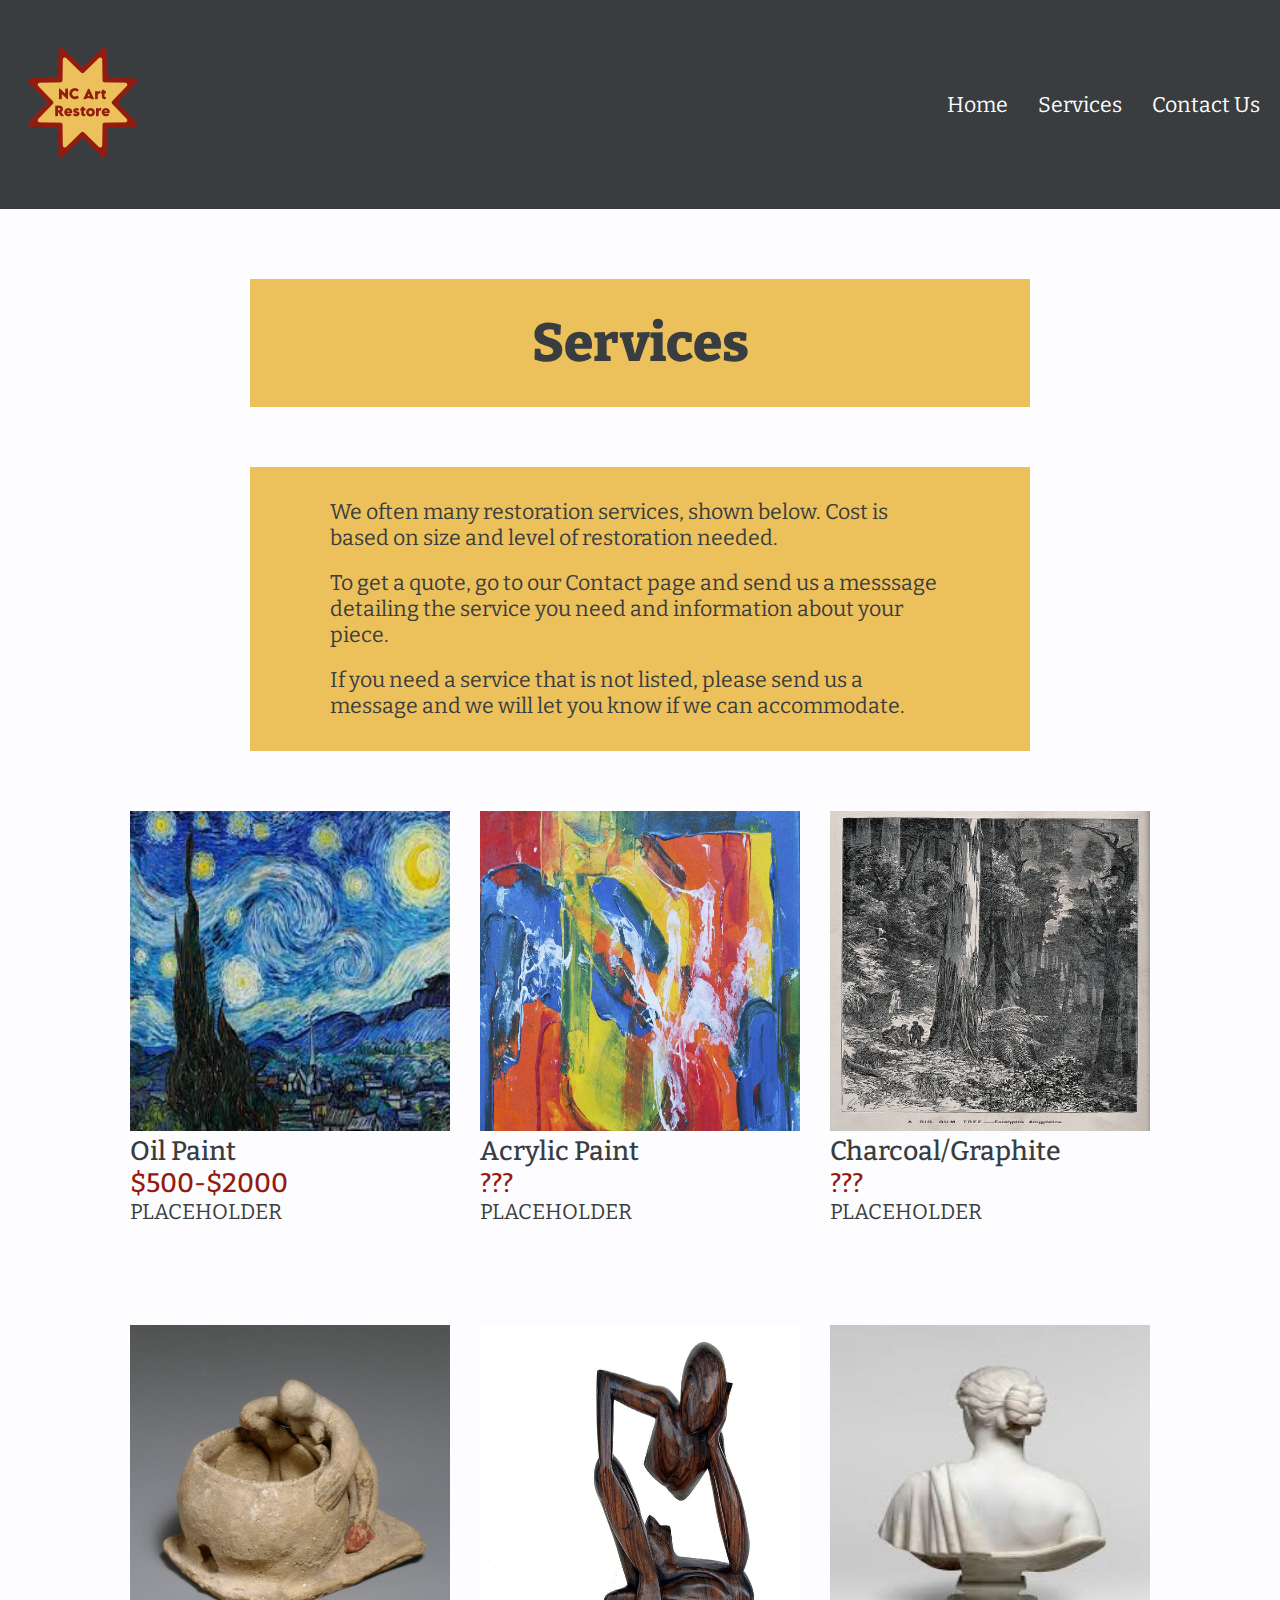
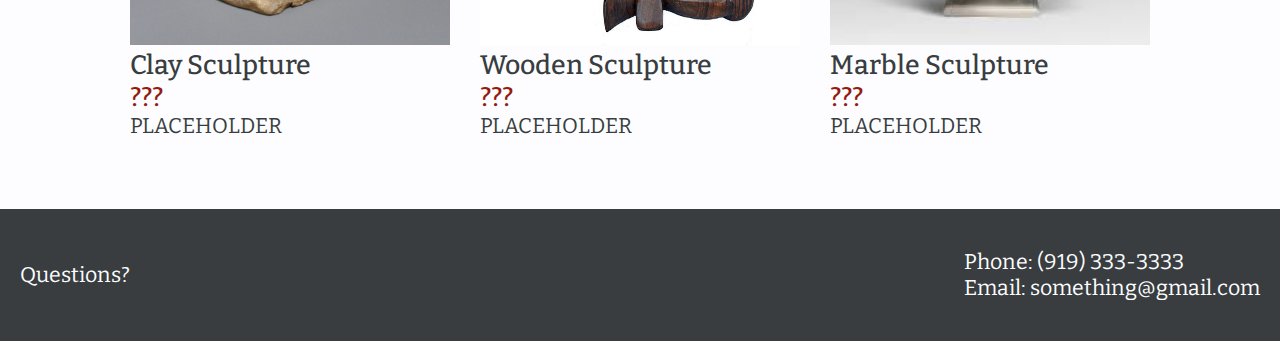
==== index.html @ 6eff2b8b "Bulk work done (w/o content)" ====
<!DOCTYPE html>
<html lang="en">
<head>
    <meta charset="UTF-8">
    <meta name="viewport" content="width=device-width, initial-scale=1.0">
    <title>Our Services</title>
    <link href="css/styles.css" rel="stylesheet">
    <link rel="preconnect" href="https://fonts.googleapis.com">
    <link rel="preconnect" href="https://fonts.gstatic.com" crossorigin>
    <link href="https://fonts.googleapis.com/css2?family=Bitter:ital,wght@0,100..900;1,100..900&display=swap" rel="stylesheet">
</head>
<body class="bitter">
    <header>
        <div class="page_header">
            <div>
                <img src="img/page_logo.png" alt="our logo" class="logo">
            </div>

            <div class="menu">
                <ul>
                    <li><a href="#">Home</a></li>
                    <li><a href="#">Services</a></li>
                    <li><a href="#">Contact Us</a></li>
                </ul>
            </div>
        </div>
    </header>

    <main class="service_content">
        <div class="page_info">
            <h1>Services</h1>
        </div>

        <div class="page_info">
            <p>We often many restoration services, shown below. Cost is based on size and level of restoration needed.</p>
            <br>
            <p>To get a quote, go to our Contact page and send us a messsage detailing the service you need and information about your piece.</p>
            <br>
            <p>If you need a service that is not listed, please send us a message and we will let you know if we can accommodate.</p>
        </div>

        <div class="services_inner">
        <div>
            <img src="img/paint.jpg" alt="Oil Painting" class="service_img">
            <h3>Oil Paint</h3>
            <h3 class="price">$500-$2000</h3>
            <p>PLACEHOLDER</p>
        </div>

        <div>
            <img src="img/acrylic.jpeg" alt="Acrylic Painting" class="service_img">
            <h3>Acrylic Paint</h3>
            <h3 class="price">???</h3>
            <p>PLACEHOLDER</p>
        </div>

        <div>
            <img src="img/charcoal.jpeg" alt="Charcoal Drawing" class="service_img">
            <h3>Charcoal/Graphite</h3>
            <h3 class="price">???</h3>
            <p>PLACEHOLDER</p>
        </div>

        <div>
            <img src="img/clay.jpg" alt="Clay sculpture" class="service_img">
            <h3>Clay Sculpture</h3>
            <h3 class="price">???</h3>
            <p>PLACEHOLDER</p>
        </div>

        <div>
            <img src="img/wooden.jpg" alt="Wooden sculpture" class="service_img">
            <h3>Wooden Sculpture</h3>
            <h3 class="price">???</h3>
            <p>PLACEHOLDER</p>
        </div>

        <div>
            <img src="img/marble.jpg" alt="Marble sculpture" class="service_img">
            <h3>Marble Sculpture</h3>
            <h3 class="price">???</h3>
            <p>PLACEHOLDER</p>
        </div>

        </div>
    </main>

    <footer>
        <div class="page_footer">
            <div>
                <p>Questions?</p>
            </div>

            <div>
                <p>Phone: (919) 333-3333</p>
                <p>Email: something@gmail.com</p>
            </div>
        </div>
    </footer>
</body>
</html>
---- css/styles.css ----
* {
    margin: 0;
}

.bitter {
    font-family: "Bitter", serif;
    font-optical-sizing: auto;
    font-style: normal;
    color: #393d3f;
    background-color: #fdfdff;
}

.page_header {
    display: flex;
    justify-content:space-between;
    align-items: center;
    background-color: #393d3f;
    color: #fdfdff;
    padding: 40px 20px;
    margin-bottom: 50px;
}

.logo {
    width: 50%;
    height: 50%;
}

.menu ul {
    display: flex;
    flex-direction: row;
    gap: 30px;
    list-style:none;
    font-size: 16pt;
}

.menu a {
    text-decoration: none;
    color: #fdfdff;
}

.menu a:focus, a:hover {
    color: #ecc05B;
    text-decoration: underline;
}

.service_content {
    display: flex;
    flex-direction: column;
    justify-content: center;
    align-items: center;
    gap: 30px;
    padding: 20px;
}

.services_inner {
    display: flex;
    flex-direction: column;
    justify-content: center;
    align-items: center;
    gap: 30px
}

h1 {
    font-size: 40pt;
    font-weight: 800;
}

h2 {
    font-size: 30pt;
    font-weight: 700;
}

h3 {
    font-size: 20pt;
    font-weight: 500;
}

p {
    font-size: 16pt;
    font-weight: 400;
}

.price {
    color: #931B10;
}

.page_info {
    background-color: #ecc05B;
    padding: 2em 5em;
    width: 50%;
}

.page_info h1 {
    text-align: center;
}

.service_img {
    height: 20rem;
    width: 20rem;
}

.page_footer {
    display: flex;
    justify-content:space-between;
    align-items: center;
    background-color: #393d3f;
    color: #fdfdff;
    padding: 40px 20px;
    margin-top: 50px;
}

@media (min-width: 700px) {

    .service_content {
        gap: 60px;
    }

    .services_inner {
        display: flex;
        flex-direction: row;
        flex-wrap: wrap;
        gap: 100px 30px;
    }
}
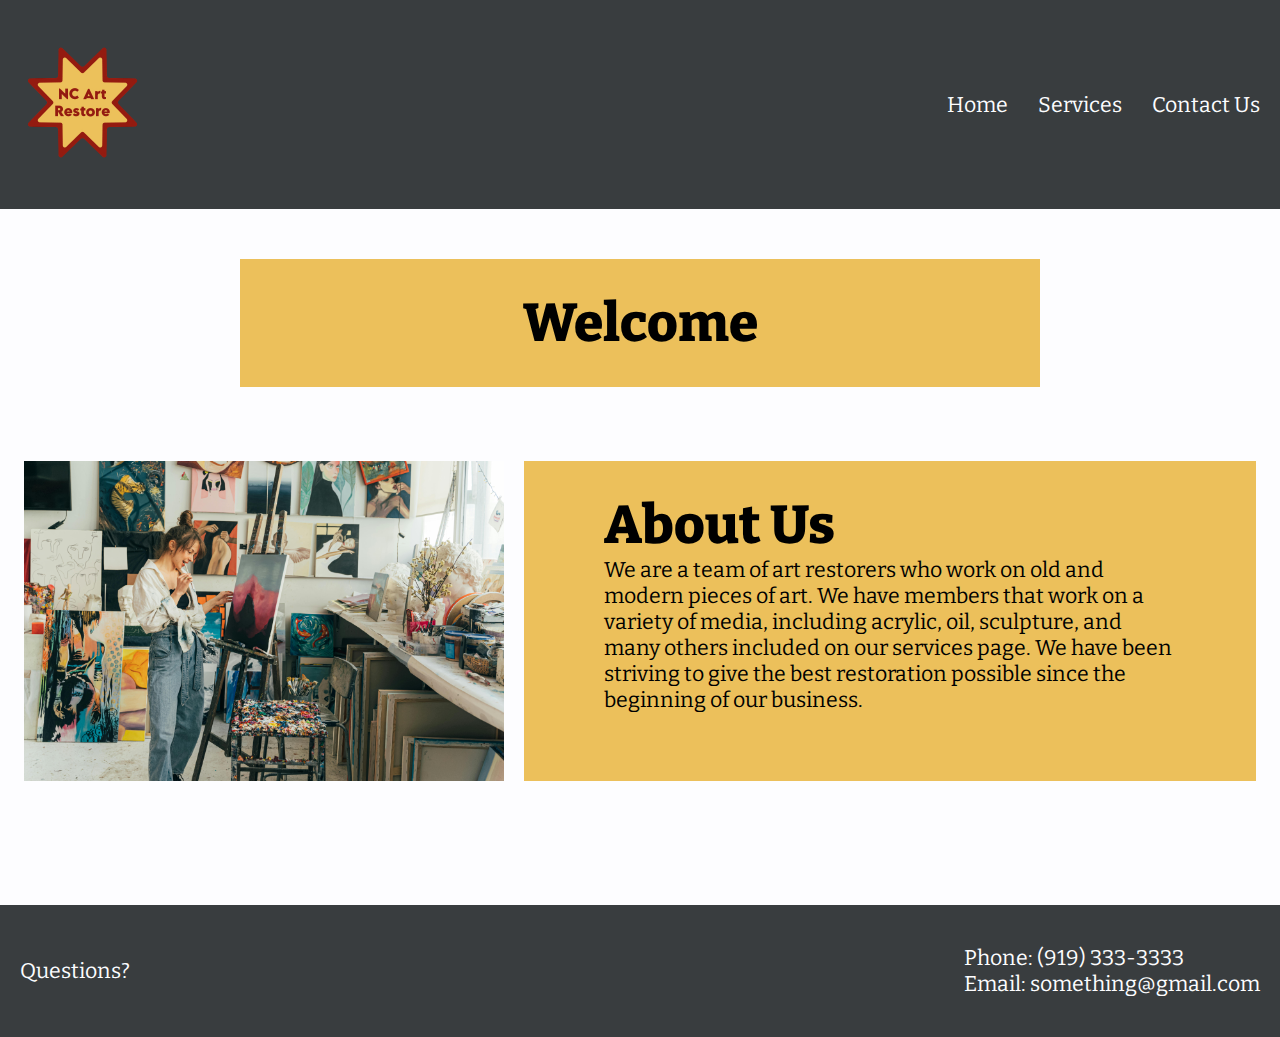
==== commit 47695e39: "linking pages and deleting unnecessary stuff" ====
--- a/index.html
+++ b/index.html
@@ -3,7 +3,7 @@
 <head>
     <meta charset="UTF-8">
     <meta name="viewport" content="width=device-width, initial-scale=1.0">
-    <title>Our Services</title>
+    <title>Home</title>
     <link href="css/styles.css" rel="stylesheet">
     <link rel="preconnect" href="https://fonts.googleapis.com">
     <link rel="preconnect" href="https://fonts.gstatic.com" crossorigin>
@@ -18,71 +18,30 @@
 
             <div class="menu">
                 <ul>
-                    <li><a href="#">Home</a></li>
-                    <li><a href="#">Services</a></li>
-                    <li><a href="#">Contact Us</a></li>
+                    <li><a href="index.html">Home</a></li>
+                    <li><a href="services.html">Services</a></li>
+                    <li><a href="contact.html">Contact Us</a></li>
                 </ul>
             </div>
         </div>
     </header>
 
-    <main class="service_content">
-        <div class="page_info">
-            <h1>Services</h1>
+    <main>
+        <div class="welcome">
+            <h1>Welcome</h1>
         </div>
 
-        <div class="page_info">
-            <p>We often many restoration services, shown below. Cost is based on size and level of restoration needed.</p>
-            <br>
-            <p>To get a quote, go to our Contact page and send us a messsage detailing the service you need and information about your piece.</p>
-            <br>
-            <p>If you need a service that is not listed, please send us a message and we will let you know if we can accommodate.</p>
+    <div class="megadiv">
+        <div>
+            <img src="img/art_restoring.jpeg" alt="person_doing_art" class="art">
         </div>
 
-        <div class="services_inner">
-        <div>
-            <img src="img/paint.jpg" alt="Oil Painting" class="service_img">
-            <h3>Oil Paint</h3>
-            <h3 class="price">$500-$2000</h3>
-            <p>PLACEHOLDER</p>
+        <div class="about">
+            <h1>About Us</h1>
+            <p>We are a team of art restorers who work on old and modern pieces of art. We have members that work on a variety of media, including acrylic, oil, sculpture, and many others included on our services page. We have been striving to give the best restoration possible since the beginning of our business.</p>
         </div>
+    </div>
 
-        <div>
-            <img src="img/acrylic.jpeg" alt="Acrylic Painting" class="service_img">
-            <h3>Acrylic Paint</h3>
-            <h3 class="price">???</h3>
-            <p>PLACEHOLDER</p>
-        </div>
-
-        <div>
-            <img src="img/charcoal.jpeg" alt="Charcoal Drawing" class="service_img">
-            <h3>Charcoal/Graphite</h3>
-            <h3 class="price">???</h3>
-            <p>PLACEHOLDER</p>
-        </div>
-
-        <div>
-            <img src="img/clay.jpg" alt="Clay sculpture" class="service_img">
-            <h3>Clay Sculpture</h3>
-            <h3 class="price">???</h3>
-            <p>PLACEHOLDER</p>
-        </div>
-
-        <div>
-            <img src="img/wooden.jpg" alt="Wooden sculpture" class="service_img">
-            <h3>Wooden Sculpture</h3>
-            <h3 class="price">???</h3>
-            <p>PLACEHOLDER</p>
-        </div>
-
-        <div>
-            <img src="img/marble.jpg" alt="Marble sculpture" class="service_img">
-            <h3>Marble Sculpture</h3>
-            <h3 class="price">???</h3>
-            <p>PLACEHOLDER</p>
-        </div>
-
-        </div>
     </main>
 
     <footer>
--- a/css/styles.css
+++ b/css/styles.css
@@ -1,6 +1,8 @@
 * {
     margin: 0;
 }
+
+/* THIS IS MY HEADER, USE THIS ALL THE UNTIL... */
 
 .bitter {
     font-family: "Bitter", serif;
@@ -43,6 +45,8 @@
     text-decoration: underline;
 }
 
+/* ...HERE */
+
 .service_content {
     display: flex;
     flex-direction: column;
@@ -84,6 +88,8 @@
     color: #931B10;
 }
 
+
+/* THIS IS THE STYLE FOR THE PAGE TITLE AND DESC, USE THIS UNTIL... */
 .page_info {
     background-color: #ecc05B;
     padding: 2em 5em;
@@ -94,11 +100,51 @@
     text-align: center;
 }
 
+/* ...UNTIL HERE */
+
 .service_img {
     height: 20rem;
     width: 20rem;
 }
 
+fieldset{
+    margin:0 ;
+    padding: 100px;
+    border-radius: 10px;
+    border-color: rgb(210, 210, 210)
+}
+
+input[type="text"],
+input[type="email"],
+textarea {
+  width: 100%; 
+  padding: 5px; 
+  font-size: 16px; 
+  border: 1px solid;
+  border-radius: 5px; 
+  margin-bottom: 15px; 
+}
+
+label {
+    font-size: 20px; 
+  }
+
+button {
+    width: 100%;
+    padding: 15px;
+    font-size: 16px; 
+    background-color: #ecc05B; 
+    border: none;
+    border-radius: 5px;
+    cursor: pointer;
+  }
+
+  button:hover {
+    background-color:#f4dba1 ; 
+  }
+
+/* THIS IS MY FOOTER, USE THIS ALL THE UNTIL... */
+
 .page_footer {
     display: flex;
     justify-content:space-between;
@@ -108,6 +154,12 @@
     padding: 40px 20px;
     margin-top: 50px;
 }
+
+/* ...UNTIL HERE */
+
+
+
+
 
 @media (min-width: 700px) {
 
@@ -121,4 +173,55 @@
         flex-wrap: wrap;
         gap: 100px 30px;
     }
-}+}
+
+.welcome{
+    color: black;
+    text-align: center;
+    padding: 40px 20px;
+    margin-bottom: 50px;
+    background-color: #ecc05B;
+    padding: 2em 5em;
+    width: 50%;
+    display: block;
+    margin-left: auto;
+    margin-right: auto;
+}
+
+.about{
+    color: black;
+    text-align: left;
+    padding: 40px 20px;
+    margin-bottom: 50px;
+    background-color: #ecc05B;
+    padding: 2em 5em;
+    width: 50%;
+    display: block;
+    margin-left: auto;
+    margin-right: auto;
+}
+
+.art{
+    display: block;
+    margin-left: auto;
+    margin-right: auto;
+    height: 20rem;
+    width: 30rem;
+    margin-bottom: 50px;
+}
+
+@media (min-width: 700px) {
+    .megadiv{
+        display:flex;
+        flex-direction: row;
+        padding: 1.5em;
+        gap: 20px;
+    }
+} 
+
+
+
+
+
+
+
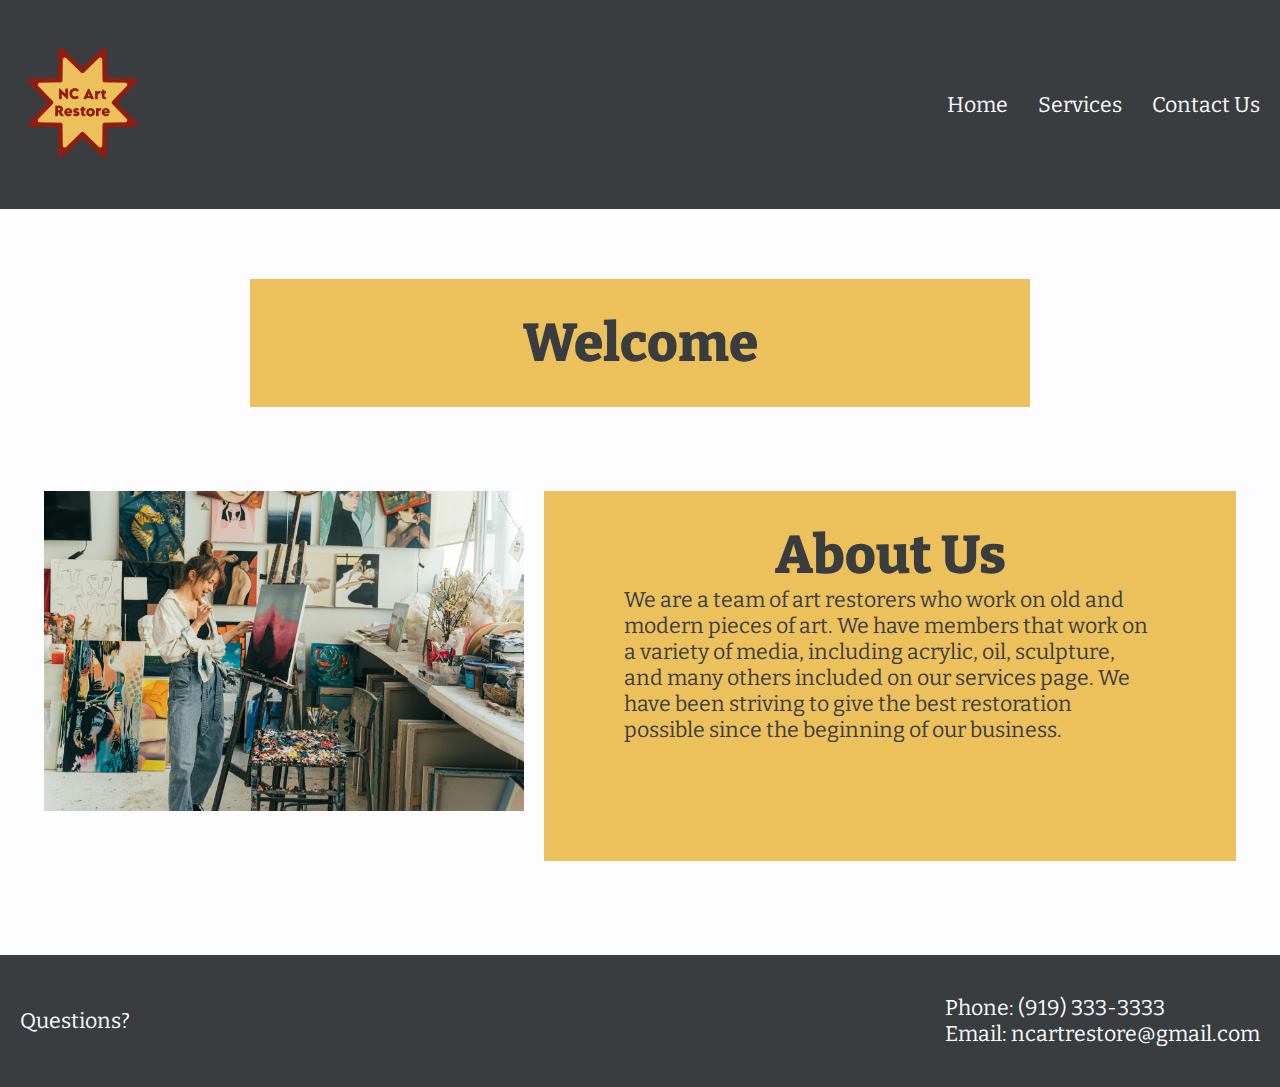
==== commit b4992570: "housekeeping" ====
--- a/index.html
+++ b/index.html
@@ -26,8 +26,8 @@
         </div>
     </header>
 
-    <main>
-        <div class="welcome">
+    <main class="service_content">
+        <div class="page_info">
             <h1>Welcome</h1>
         </div>
 
@@ -36,7 +36,7 @@
             <img src="img/art_restoring.jpeg" alt="person_doing_art" class="art">
         </div>
 
-        <div class="about">
+        <div class="page_info">
             <h1>About Us</h1>
             <p>We are a team of art restorers who work on old and modern pieces of art. We have members that work on a variety of media, including acrylic, oil, sculpture, and many others included on our services page. We have been striving to give the best restoration possible since the beginning of our business.</p>
         </div>
@@ -52,7 +52,7 @@
 
             <div>
                 <p>Phone: (919) 333-3333</p>
-                <p>Email: something@gmail.com</p>
+                <p>Email: ncartrestore@gmail.com</p>
             </div>
         </div>
     </footer>
--- a/css/styles.css
+++ b/css/styles.css
@@ -109,25 +109,26 @@
 
 fieldset{
     margin:0 ;
-    padding: 100px;
+    padding: 50px;
     border-radius: 10px;
-    border-color: rgb(210, 210, 210)
+    border-color: rgb(210, 210, 210);
+    width: 50vw
 }
 
 input[type="text"],
 input[type="email"],
 textarea {
-  width: 100%; 
-  padding: 5px; 
-  font-size: 16px; 
-  border: 1px solid;
-  border-radius: 5px; 
-  margin-bottom: 15px; 
+    width: 100%; 
+    padding: 5px; 
+    font-size: 16px; 
+    border: 1px solid;
+    border-radius: 5px; 
+    margin-bottom: 15px; 
 }
 
 label {
     font-size: 20px; 
-  }
+}
 
 button {
     width: 100%;
@@ -137,11 +138,13 @@
     border: none;
     border-radius: 5px;
     cursor: pointer;
-  }
+    transition: background-color 0.3s;
+}
 
-  button:hover {
-    background-color:#f4dba1 ; 
-  }
+button:hover, button:focus {
+    background-color:#931B10;
+    color: #fdfdff;
+}
 
 /* THIS IS MY FOOTER, USE THIS ALL THE UNTIL... */
 
@@ -157,10 +160,6 @@
 
 /* ...UNTIL HERE */
 
-
-
-
-
 @media (min-width: 700px) {
 
     .service_content {
@@ -173,55 +172,20 @@
         flex-wrap: wrap;
         gap: 100px 30px;
     }
-}
 
-.welcome{
-    color: black;
-    text-align: center;
-    padding: 40px 20px;
-    margin-bottom: 50px;
-    background-color: #ecc05B;
-    padding: 2em 5em;
-    width: 50%;
-    display: block;
-    margin-left: auto;
-    margin-right: auto;
-}
-
-.about{
-    color: black;
-    text-align: left;
-    padding: 40px 20px;
-    margin-bottom: 50px;
-    background-color: #ecc05B;
-    padding: 2em 5em;
-    width: 50%;
-    display: block;
-    margin-left: auto;
-    margin-right: auto;
-}
-
-.art{
+    .art {
     display: block;
     margin-left: auto;
     margin-right: auto;
     height: 20rem;
     width: 30rem;
     margin-bottom: 50px;
-}
+    }
 
-@media (min-width: 700px) {
-    .megadiv{
+    .megadiv {
         display:flex;
         flex-direction: row;
         padding: 1.5em;
         gap: 20px;
     }
-} 
-
-
-
-
-
-
-
+}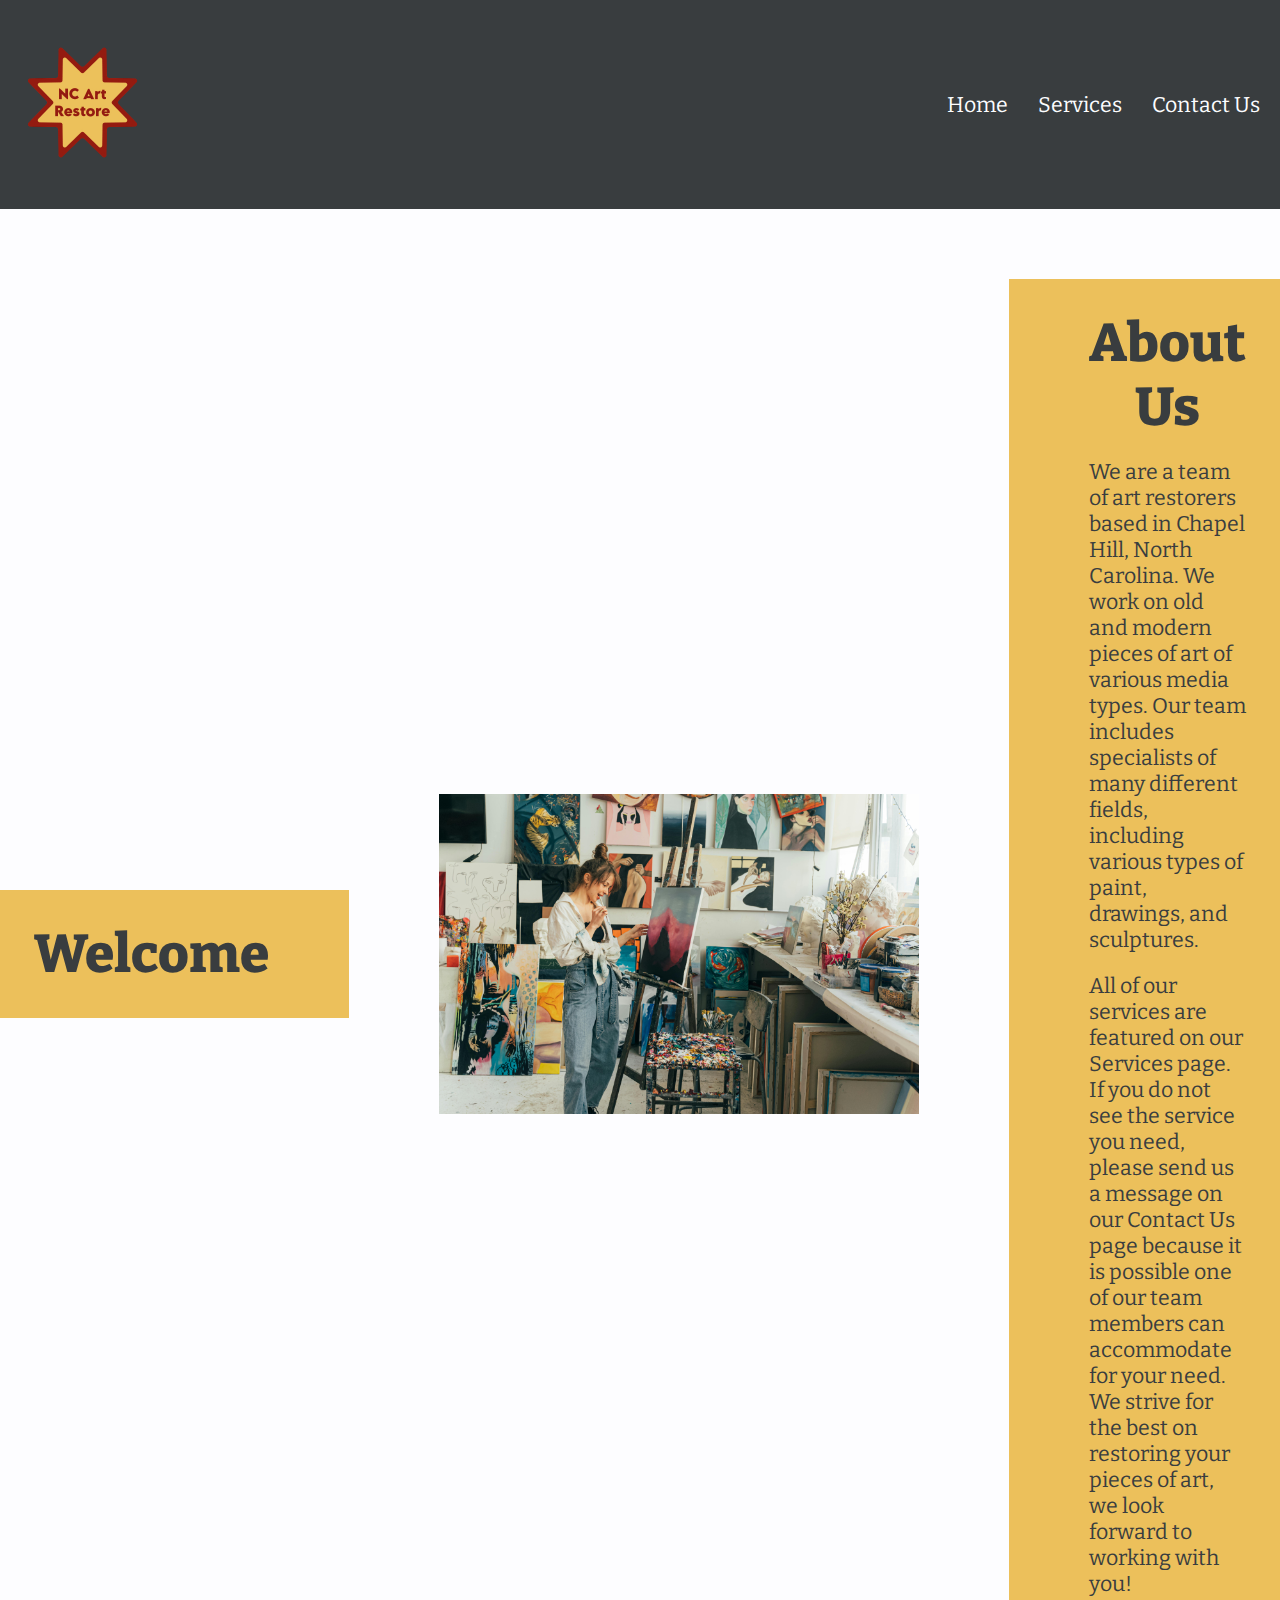
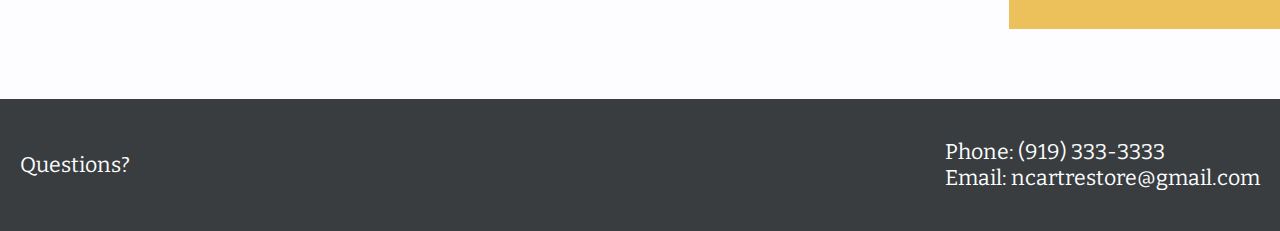
==== commit 637216ea: "added content and fixed styles" ====
--- a/index.html
+++ b/index.html
@@ -31,17 +31,17 @@
             <h1>Welcome</h1>
         </div>
 
-    <div class="megadiv">
         <div>
             <img src="img/art_restoring.jpeg" alt="person_doing_art" class="art">
         </div>
 
         <div class="page_info">
-            <h1>About Us</h1>
-            <p>We are a team of art restorers who work on old and modern pieces of art. We have members that work on a variety of media, including acrylic, oil, sculpture, and many others included on our services page. We have been striving to give the best restoration possible since the beginning of our business.</p>
+            <h1 class="home_special">About Us</h1>
+            <div class="about_pgs">
+                <p>We are a team of art restorers based in Chapel Hill, North Carolina. We work on old and modern pieces of art of various media types. Our team includes specialists of many different fields, including various types of paint, drawings, and sculptures.</p>
+                <p>All of our services are featured on our Services page. If you do not see the service you need, please send us a message on our Contact Us page because it is possible one of our team members can accommodate for your need. We strive for the best on restoring your pieces of art, we look forward to working with you!</p>
+            </div>
         </div>
-    </div>
-
     </main>
 
     <footer>
--- a/css/styles.css
+++ b/css/styles.css
@@ -47,6 +47,20 @@
 
 /* ...HERE */
 
+.art {
+    display: block;
+    height: 20rem;
+    width: 30rem;
+    margin: 50px 30px;
+    }
+
+.about_pgs {
+    display: flex;
+    flex-direction: column;
+    gap: 20px;
+}
+
+
 .service_content {
     display: flex;
     flex-direction: column;
@@ -61,7 +75,7 @@
     flex-direction: column;
     justify-content: center;
     align-items: center;
-    gap: 30px
+    gap: 50px
 }
 
 h1 {
@@ -86,6 +100,7 @@
 
 .price {
     color: #931B10;
+    margin: 10px 0;
 }
 
 
@@ -100,10 +115,19 @@
     text-align: center;
 }
 
+.home_special {
+    padding-bottom: 20px;
+}
+
 /* ...UNTIL HERE */
 
 .service_img {
     height: 20rem;
+    width: 20rem;
+    margin-bottom: 10px;
+}
+
+.service_desc {
     width: 20rem;
 }
 
@@ -173,19 +197,8 @@
         gap: 100px 30px;
     }
 
-    .art {
-    display: block;
-    margin-left: auto;
-    margin-right: auto;
-    height: 20rem;
-    width: 30rem;
-    margin-bottom: 50px;
-    }
-
-    .megadiv {
-        display:flex;
+    .service_content {
+        display: flex;
         flex-direction: row;
-        padding: 1.5em;
-        gap: 20px;
     }
 }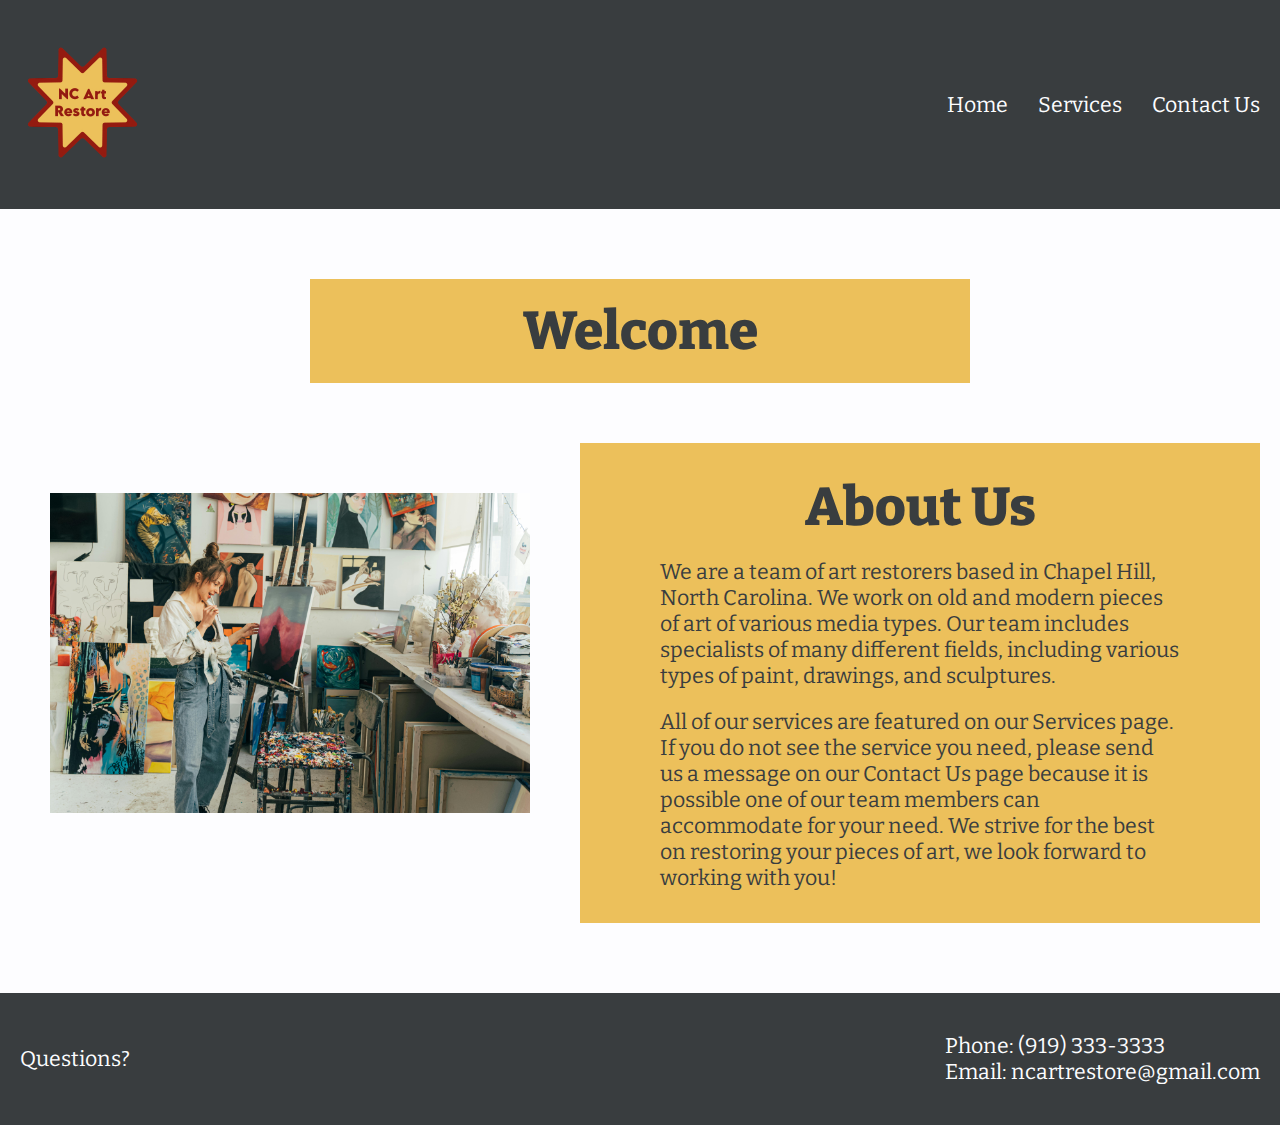
==== commit 12e4a131: "fixed media queries" ====
--- a/index.html
+++ b/index.html
@@ -27,21 +27,21 @@
     </header>
 
     <main class="service_content">
-        <div class="page_info">
+        <div class="page_info" id="home_title">
             <h1>Welcome</h1>
         </div>
 
-        <div>
-            <img src="img/art_restoring.jpeg" alt="person_doing_art" class="art">
+        <div id="home_section">
+            <div>
+                <img src="img/art_restoring.jpeg" alt="person_doing_art" class="art">
+            </div>
+
+            <div class="about_pgs">
+                <h1 class="home_special">About Us</h1>
+                <p class="about_text">We are a team of art restorers based in Chapel Hill, North Carolina. We work on old and modern pieces of art of various media types. Our team includes specialists of many different fields, including various types of paint, drawings, and sculptures.</p>
+                <p>All of our services are featured on our Services page. If you do not see the service you need, please send us a message on our Contact Us page because it is possible one of our team members can accommodate for your need. We strive for the best on restoring your pieces of art, we look forward to working with you!</p>
         </div>
-
-        <div class="page_info">
-            <h1 class="home_special">About Us</h1>
-            <div class="about_pgs">
-                <p>We are a team of art restorers based in Chapel Hill, North Carolina. We work on old and modern pieces of art of various media types. Our team includes specialists of many different fields, including various types of paint, drawings, and sculptures.</p>
-                <p>All of our services are featured on our Services page. If you do not see the service you need, please send us a message on our Contact Us page because it is possible one of our team members can accommodate for your need. We strive for the best on restoring your pieces of art, we look forward to working with you!</p>
-            </div>
-        </div>
+    </div>
     </main>
 
     <footer>
--- a/css/styles.css
+++ b/css/styles.css
@@ -57,9 +57,13 @@
 .about_pgs {
     display: flex;
     flex-direction: column;
-    gap: 20px;
-}
-
+    background-color: #ecc05B;
+    padding: 2em 5em;
+}
+
+.about_text {
+    padding-bottom: 20px;
+}
 
 .service_content {
     display: flex;
@@ -76,6 +80,14 @@
     justify-content: center;
     align-items: center;
     gap: 50px
+}
+
+#contact_section {
+    display: flex;
+    flex-direction: column;
+    justify-content: center;
+    align-items: center;
+    gap: 30px;
 }
 
 h1 {
@@ -117,6 +129,8 @@
 
 .home_special {
     padding-bottom: 20px;
+    display: flex;
+    justify-content: center;
 }
 
 /* ...UNTIL HERE */
@@ -170,6 +184,7 @@
     color: #fdfdff;
 }
 
+
 /* THIS IS MY FOOTER, USE THIS ALL THE UNTIL... */
 
 .page_footer {
@@ -188,7 +203,45 @@
 
     .service_content {
         gap: 60px;
-    }
+        display: flex;
+    }
+
+    #home_title {
+        display: flex;
+        flex-direction: column;
+        justify-content: center;
+        gap: 30px;
+        padding: 20px;
+    }
+
+    #home_section {
+        display: flex;
+        flex-direction: row;
+        gap: 20px;
+    }
+
+    #contact_title {
+        display: flex;
+        flex-direction: column;
+        justify-content: center;
+        gap: 30px;
+        padding: 20px;
+    }
+
+    #contact_section {
+        display: flex;
+        flex-direction: row;
+        align-items: center;
+        gap: 20px;
+    }
+
+    #contact_info {
+        display: flex;
+        justify-content: center;
+        align-items: center;
+        height: 50%;
+    }
+
 
     .services_inner {
         display: flex;
@@ -197,8 +250,4 @@
         gap: 100px 30px;
     }
 
-    .service_content {
-        display: flex;
-        flex-direction: row;
-    }
 }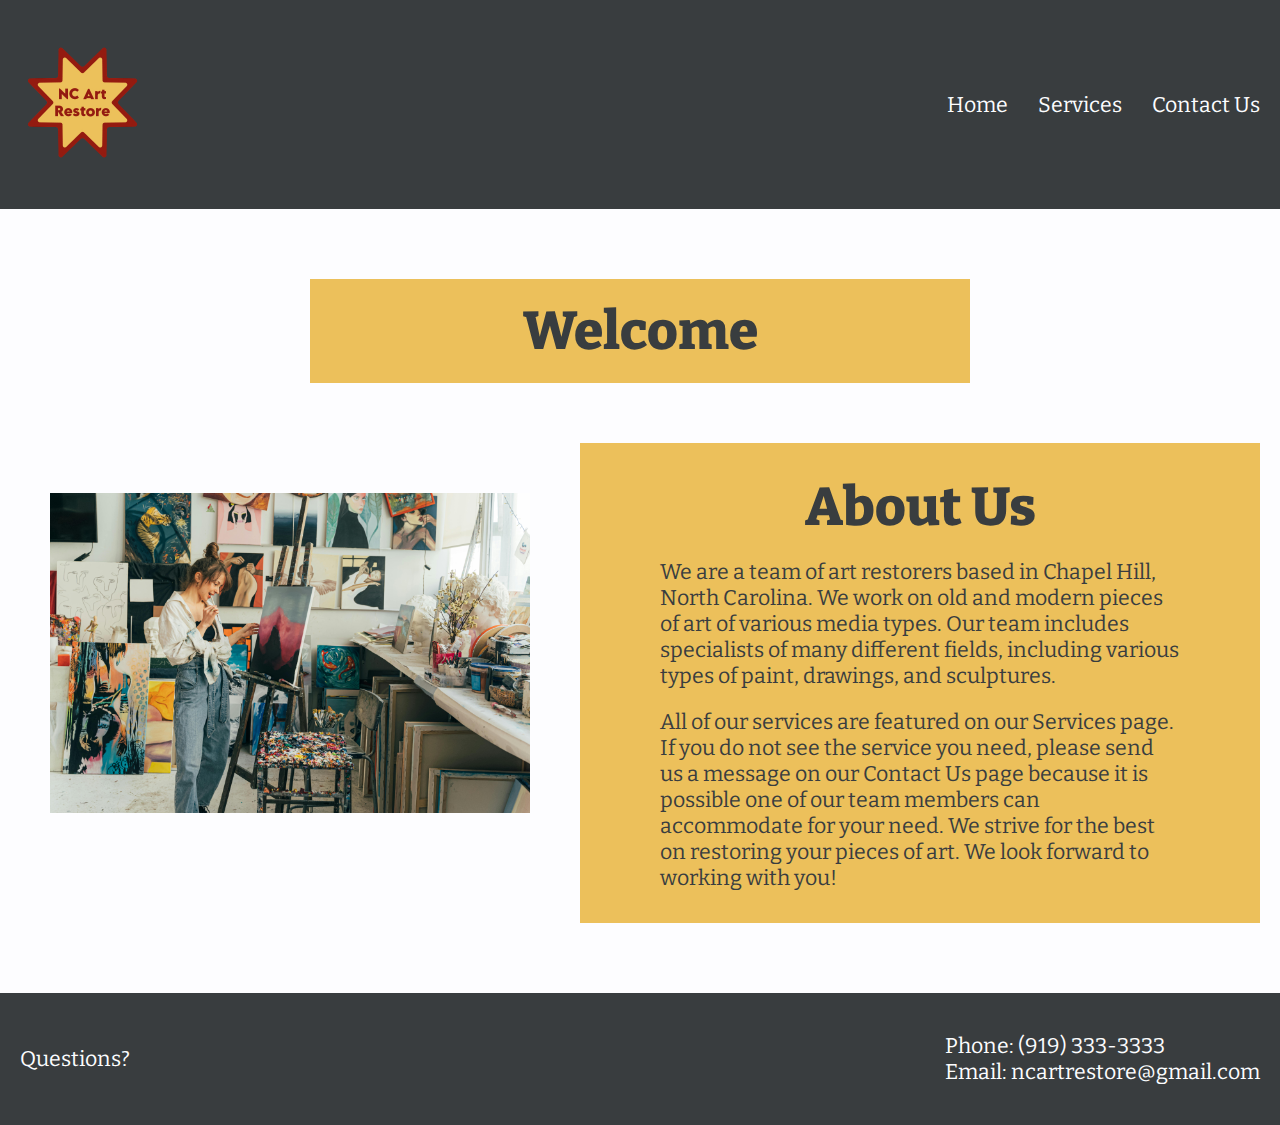
==== commit d0233155: "typo fixing" ====
--- a/index.html
+++ b/index.html
@@ -39,7 +39,7 @@
             <div class="about_pgs">
                 <h1 class="home_special">About Us</h1>
                 <p class="about_text">We are a team of art restorers based in Chapel Hill, North Carolina. We work on old and modern pieces of art of various media types. Our team includes specialists of many different fields, including various types of paint, drawings, and sculptures.</p>
-                <p>All of our services are featured on our Services page. If you do not see the service you need, please send us a message on our Contact Us page because it is possible one of our team members can accommodate for your need. We strive for the best on restoring your pieces of art, we look forward to working with you!</p>
+                <p>All of our services are featured on our Services page. If you do not see the service you need, please send us a message on our Contact Us page because it is possible one of our team members can accommodate for your need. We strive for the best on restoring your pieces of art. We look forward to working with you!</p>
         </div>
     </div>
     </main>
